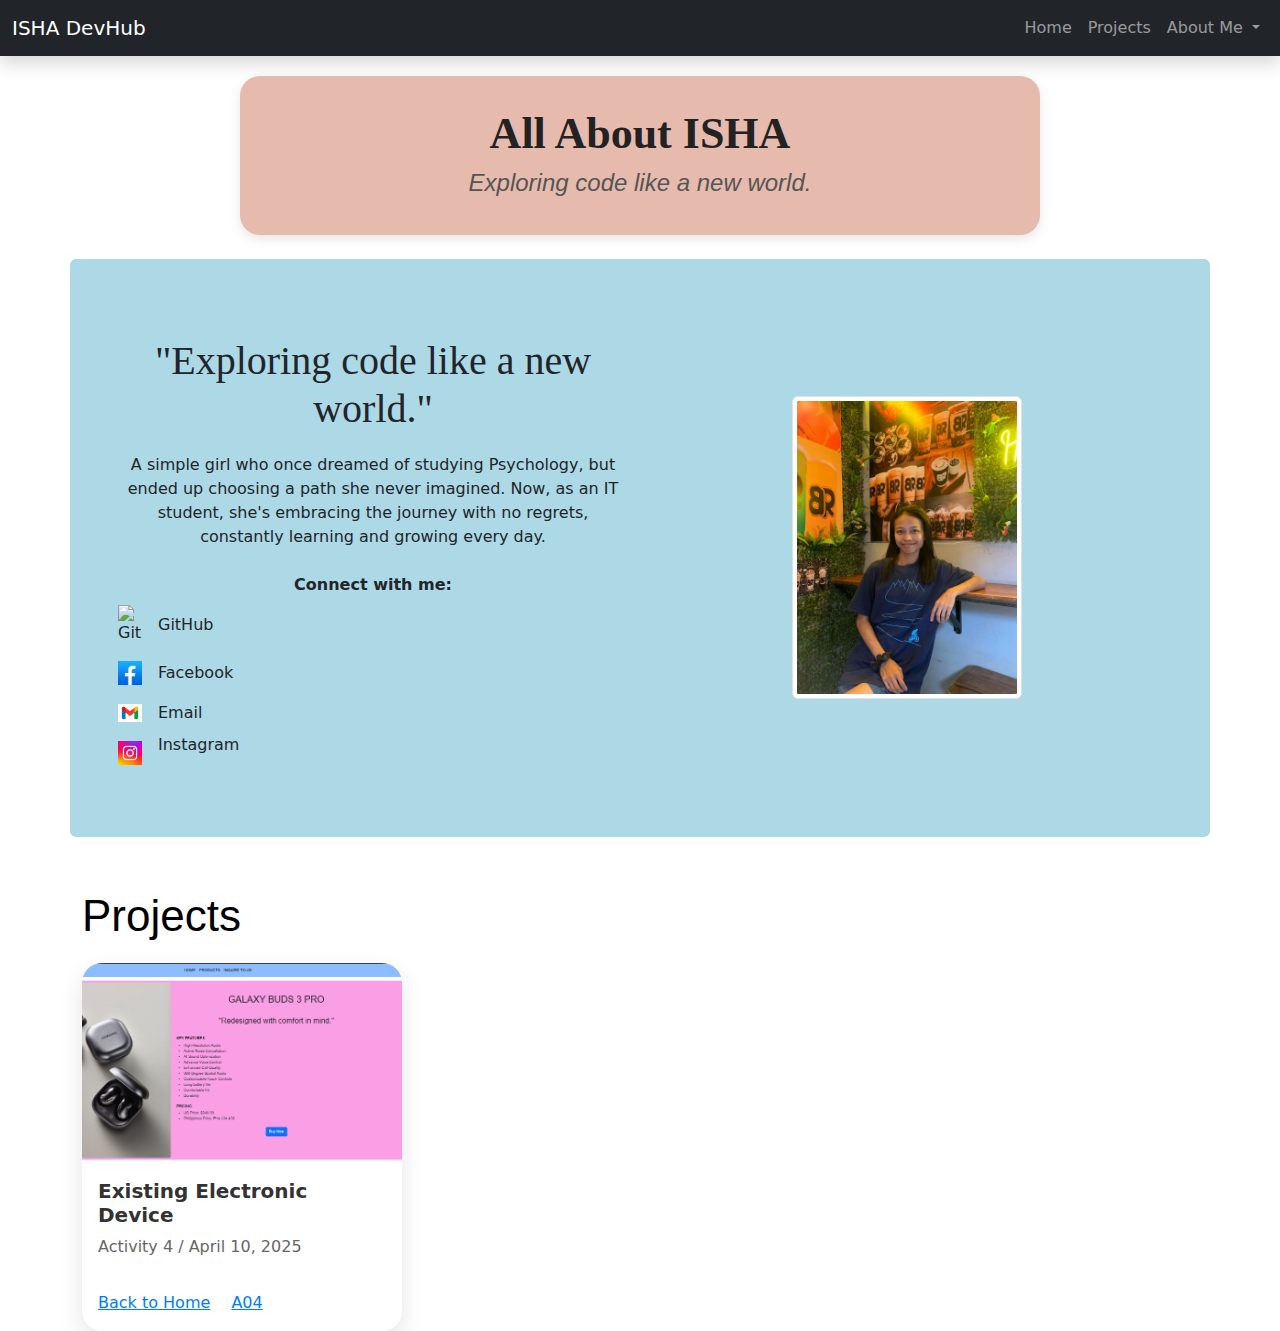
==== index.html @ 18e24ca1 "Update index.html" ====
<!DOCTYPE html>
<html lang="en">

<head>
    <meta charset="UTF-8">
    <meta name="viewport" content="width=device-width, initial-scale=1.0">
    <title>ISHA DevHub</title>
    <link rel="icon" href="logo.png" type="image/x-icon">
    <link href="https://cdn.jsdelivr.net/npm/bootstrap@5.3.3/dist/css/bootstrap.min.css" rel="stylesheet">

    <style>
        .title-section {
            max-width: 800px;
            margin: 20px auto;
            padding: 2rem;
            text-align: center;
            background-color: #E6BBAD;
            border-radius: 20px;
            box-shadow: 0 4px 12px rgba(0, 0, 0, 0.1);
        }

        .title-section h1 {
            font-size: 2.75rem;
            font-weight: bold;
            font-family: 'Georgia', serif;
            color: #222;
            margin-bottom: 0.5rem;
        }

        .title-section h2 {
            font-size: 1.5rem;
            font-weight: 400;
            color: #555;
            text-align: center;
            font-style: italic;
        }

        h2 {
            color: black;
            font-family: 'Segoe UI', Tahoma, Geneva, Verdana, sans-serif;
            font-size: 2.75rem;
            text-align: left;
            margin-top: 5px;
            margin-bottom: 5px;
        }

        .container {
            display: flex;
            justify-content: left;
            margin-top: 5px;
        }

        .card {
            border: none;
            border-radius: 20px;
            box-shadow: 0 10px 25px rgba(0, 0, 0, 0.1);
            transition: transform 0.3s ease, box-shadow 0.3s ease;
        }

        .card:hover {
            transform: translateY(-5px);
            box-shadow: 0 15px 30px rgba(0, 0, 0, 0.15);
        }

        .card-img-top {
            border-top-left-radius: 20px;
            border-top-right-radius: 20px;
            object-fit: cover;
            height: 200px;
        }

        .card-title {
            font-weight: 700;
            color: #333;
        }

        .card-text {
            color: #666;
        }

        .card-link {
            color: #007bff;
            font-weight: 500;
            transition: color 0.3s;
        }

        .card-link:hover {
            color: #0056b3;
            text-decoration: underline;
        }
    </style>
</head>

<body>
    <div class="container-fluid bg-body-tertiary shadow" style="margin: 0; padding: 0">
        <nav class="navbar navbar-expand-lg navbar-dark bg-dark">
            <div class="container-fluid">
                <a class="navbar-brand" href="#">ISHA DevHub</a>
                <button class="navbar-toggler" type="button" data-bs-toggle="collapse" data-bs-target="#navbarNav">
                    <span class="navbar-toggler-icon"></span>
                </button>
                <div class="collapse navbar-collapse" id="navbarNav">
                    <ul class="navbar-nav ms-auto">
                        <li class="nav-item"><a class="nav-link" href="#home">Home</a></li>
                        <li class="nav-item"><a class="nav-link" href="#projects">Projects</a></li>
                        <li class="nav-item dropdown">
                            <a class="nav-link dropdown-toggle" href="#" role="button" data-bs-toggle="dropdown">
                                About Me
                            </a>
                            <ul class="dropdown-menu">
                                <li><a class="dropdown-item" href="#about">Personal Information</a></li>
                                <li><a class="dropdown-item" href="#">Messages</a></li>
                                <li><a class="dropdown-item" href="#">Notification</a></li>
                                <li>
                                    <hr class="dropdown-divider">
                                </li>
                                <li><a class="dropdown-item" href="#">More</a></li>
                            </ul>
                        </li>
                    </ul>
                </div>
            </div>
        </nav>
    </div>

    <!-- Title Section -->
    <div class="title-section" id="home">
        <h1>All About ISHA</h1>
        <h2>Exploring code like a new world.</h2>
    </div>

    <!-- About Section -->
    <div id="about" class="container rounded mt-4 justify-content-center align-items-center text-center p-5"
        style="background-color: lightblue; min-height: 200px;">
        <div class="row w-60">
            <div class="col-12 col-md-6 mb-4">
                <h1 style="margin-top:30px; margin-bottom: 20px; font-family: cursive;">"Exploring code like a new
                    world."</h1>
                <p>A simple girl who once dreamed of studying Psychology, but ended up choosing
                    a path she never imagined. Now, as an IT student, she's embracing the journey
                    with no regrets, constantly learning and growing every day.</p>
                <div class="mt-4">
                    <p class="mb-2 fw-semibold">Connect with me:</p>
                    <div class="d-flex flex-column gap-3">
                        <a href="https://github.com/patriciafalible/patriciafalible.github.io" target="_blank"
                            class="text-decoration-none text-dark d-flex align-items-center">
                            <img src="https://cdn.jsdelivr.net/gh/devicons/devicon/icons/github/github-original.svg"
                                width="24" class="me-3" alt="GitHub">
                            GitHub
                        </a>
                        <a href="https://www.facebook.com/tricia.falible.1" target="_blank"
                            class="text-decoration-none text-dark d-flex align-items-center">
                            <img src="fb icon.jpg" width="24" class="me-3" alt="Facebook">
                            Facebook
                        </a>
                        <a href="mailto:faliblepatricia@gmail.com"
                            class="text-decoration-none text-dark d-flex align-items-center">
                            <img src="gmail icon.jpg" width="24" class="me-3" alt="Email">
                            Email
                        </a>

                    </div> </a>
                    <a href="https://www.instagram.com/fleurdeisha"
                        class="text-decoration-none text-dark d-flex align-items-center">
                        <img src="instagram icon.jpg" width="24" class="mt-3 me-3" alt="Instagram"> Instagram
                    </a>
                </div>
            </div>

            <div class="col-12 col-md-6 d-flex justify-content-center align-items-center">
                <img src="patricia.jpg" class="img-fluid img-thumbnail" alt="Isha" style="width: 230px;">
            </div>
        </div>
    </div>

    <!-- Another Section Outside the Container -->
    <div class="container" id="projects">
        <h2 class="text-align-left mt-5 mb-3 ">Projects</h2>
    </div>

    <div class="container">
        <div class="card" style="width: 20rem;">
            <img src="electronic device.png" class="card-img-top" alt="Device">
            <div class="card-body">
                <h5 class="card-title">Existing Electronic Device</h5>
                <p class="card-text">Activity 4 / April 10, 2025</p>
            </div>
            <ul class="list-group list-group-flush">
            </ul>
            <div class="card-body">
                <a href="#" class="card-link">Back to Home</a>
                <a href="A04/index.html" class="card-link">A04</a>
            </div>
        </div>
    </div>


    <script src="https://cdn.jsdelivr.net/npm/bootstrap@5.3.3/dist/js/bootstrap.bundle.min.js"></script>
</body>

</html>
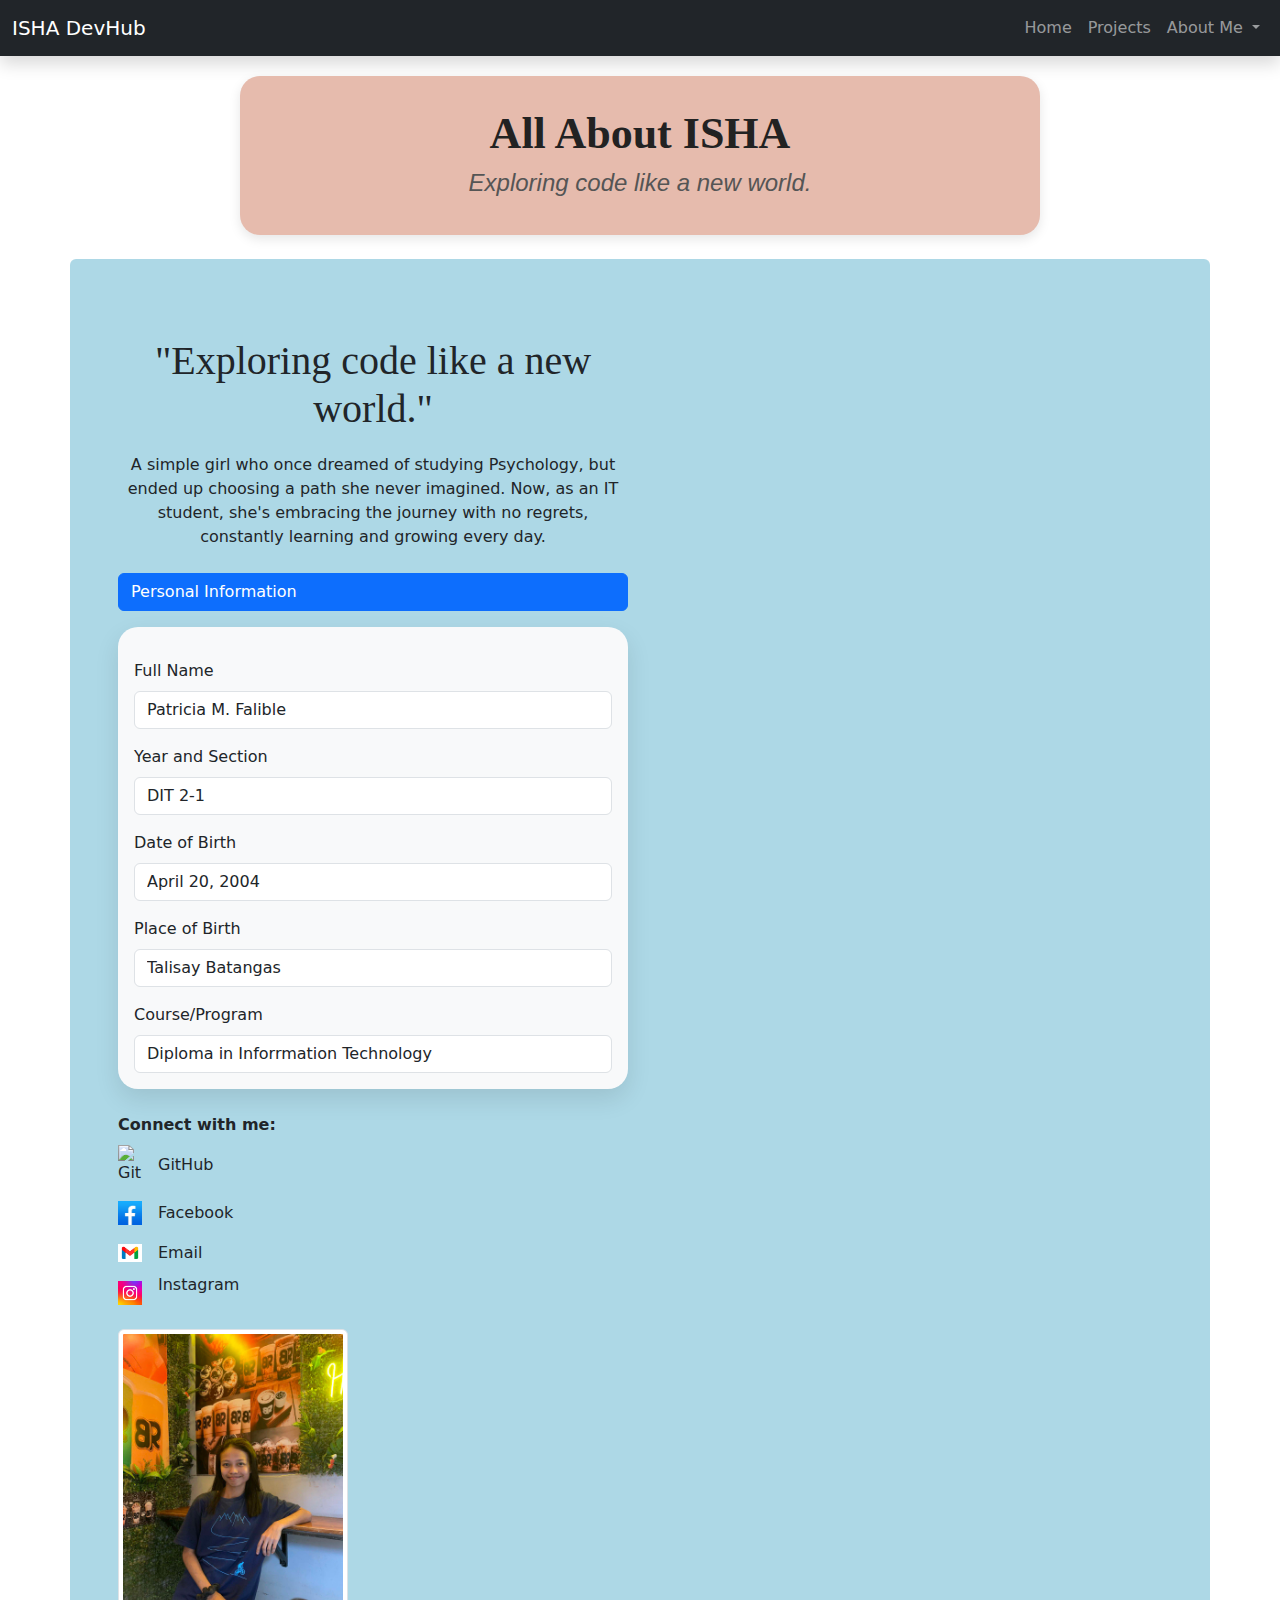
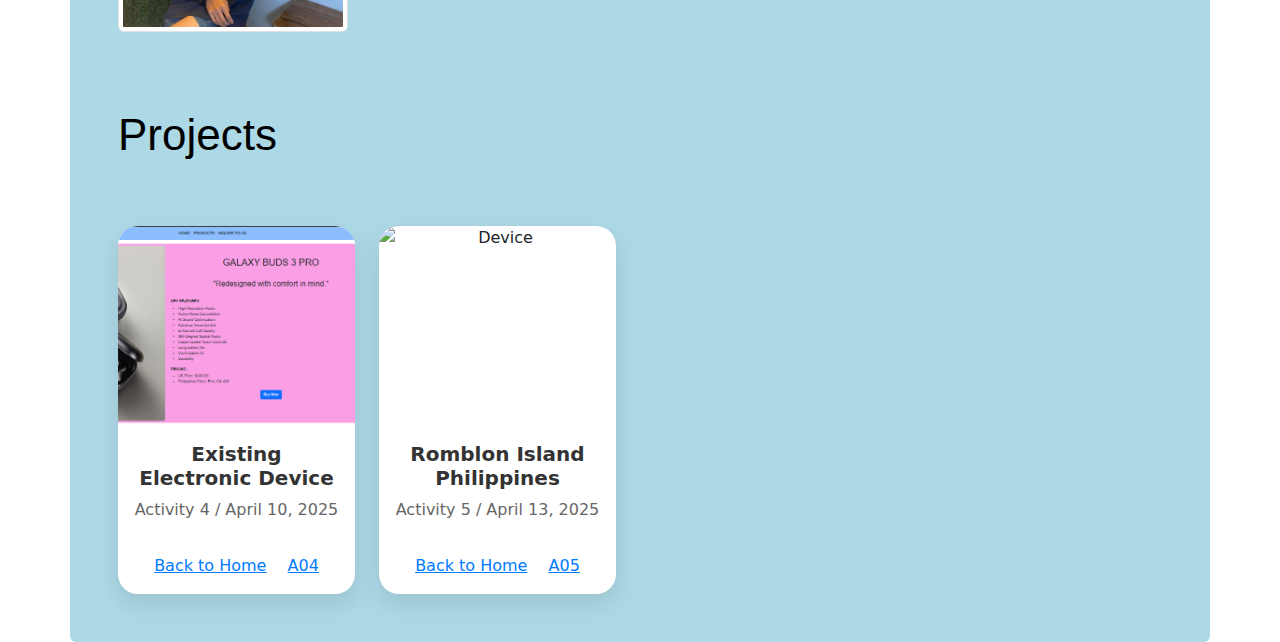
==== commit 28a7320f: "Update index.html" ====
--- a/index.html
+++ b/index.html
@@ -92,6 +92,7 @@
 </head>
 
 <body>
+
     <div class="container-fluid bg-body-tertiary shadow" style="margin: 0; padding: 0">
         <nav class="navbar navbar-expand-lg navbar-dark bg-dark">
             <div class="container-fluid">
@@ -109,12 +110,10 @@
                             </a>
                             <ul class="dropdown-menu">
                                 <li><a class="dropdown-item" href="#about">Personal Information</a></li>
-                                <li><a class="dropdown-item" href="#">Messages</a></li>
-                                <li><a class="dropdown-item" href="#">Notification</a></li>
                                 <li>
                                     <hr class="dropdown-divider">
                                 </li>
-                                <li><a class="dropdown-item" href="#">More</a></li>
+                                <li><a class="dropdown-item" href="#">More About ISHA</a></li>
                             </ul>
                         </li>
                     </ul>
@@ -139,63 +138,115 @@
                 <p>A simple girl who once dreamed of studying Psychology, but ended up choosing
                     a path she never imagined. Now, as an IT student, she's embracing the journey
                     with no regrets, constantly learning and growing every day.</p>
-                <div class="mt-4">
-                    <p class="mb-2 fw-semibold">Connect with me:</p>
-                    <div class="d-flex flex-column gap-3">
-                        <a href="https://github.com/patriciafalible/patriciafalible.github.io" target="_blank"
-                            class="text-decoration-none text-dark d-flex align-items-center">
-                            <img src="https://cdn.jsdelivr.net/gh/devicons/devicon/icons/github/github-original.svg"
-                                width="24" class="me-3" alt="GitHub">
-                            GitHub
-                        </a>
-                        <a href="https://www.facebook.com/tricia.falible.1" target="_blank"
-                            class="text-decoration-none text-dark d-flex align-items-center">
-                            <img src="fb icon.jpg" width="24" class="me-3" alt="Facebook">
-                            Facebook
-                        </a>
-                        <a href="mailto:faliblepatricia@gmail.com"
-                            class="text-decoration-none text-dark d-flex align-items-center">
-                            <img src="gmail icon.jpg" width="24" class="me-3" alt="Email">
-                            Email
-                        </a>
-
-                    </div> </a>
-                    <a href="https://www.instagram.com/fleurdeisha"
-                        class="text-decoration-none text-dark d-flex align-items-center">
-                        <img src="instagram icon.jpg" width="24" class="mt-3 me-3" alt="Instagram"> Instagram
-                    </a>
-                </div>
-            </div>
-
-            <div class="col-12 col-md-6 d-flex justify-content-center align-items-center">
-                <img src="patricia.jpg" class="img-fluid img-thumbnail" alt="Isha" style="width: 230px;">
-            </div>
-        </div>
-    </div>
-
-    <!-- Another Section Outside the Container -->
-    <div class="container" id="projects">
-        <h2 class="text-align-left mt-5 mb-3 ">Projects</h2>
-    </div>
-
-    <div class="container">
-        <div class="card" style="width: 20rem;">
-            <img src="electronic device.png" class="card-img-top" alt="Device">
-            <div class="card-body">
-                <h5 class="card-title">Existing Electronic Device</h5>
-                <p class="card-text">Activity 4 / April 10, 2025</p>
-            </div>
-            <ul class="list-group list-group-flush">
-            </ul>
-            <div class="card-body">
-                <a href="#" class="card-link">Back to Home</a>
-                <a href="A04/index.html" class="card-link">A04</a>
-            </div>
-        </div>
-    </div>
-
-
-    <script src="https://cdn.jsdelivr.net/npm/bootstrap@5.3.3/dist/js/bootstrap.bundle.min.js"></script>
+
+                <!-- Personal Info Dropdown Inserted Here -->
+                <div class="mt-4 text-start">
+                    <button class="btn btn-primary w-100 text-start" type="button" data-bs-toggle="collapse"
+                        data-bs-target="#personalInfo">
+                        Personal Information
+                    </button>
+                    <div class="collapse show mt-3 mb-4" id="personalInfo">
+                        <div class="card card-body bg-light">
+                            <div class="mt-3">
+                                <label class="form-label">Full Name</label>
+                                <input type="text" class="form-control" value="Patricia M. Falible" readonly>
+                            </div>
+                            <div class="mt-3">
+                                <label class="form-label">Year and Section</label>
+                                <input type="email" class="form-control" value="DIT 2-1" readonly>
+                            </div>
+                            <div class="mt-3">
+                                <label class="form-label">Date of Birth</label>
+                                <input type="tel" class="form-control" value="April 20, 2004" readonly>
+                                <div class="mt-3">
+                                    <label class="form-label">Place of Birth</label>
+                                    <input type="tel" class="form-control" value="Talisay Batangas" readonly>
+                                    <div class="mt-3">
+                                        <label class="form-label">Course/Program</label>
+                                        <input type="tel" class="form-control"
+                                            value="Diploma in Inforrmation Technology" readonly>
+
+                                    </div>
+                                </div>
+                            </div>
+                        </div>
+                        <!-- End of Personal Info Dropdown -->
+
+                        <div class="mt-4">
+                            <p class="mb-2 fw-semibold">Connect with me:</p>
+                            <div class="d-flex flex-column gap-3">
+                                <a href="https://github.com/patriciafalible/patriciafalible.github.io" target="_blank"
+                                    class="text-decoration-none text-dark d-flex align-items-center">
+                                    <img src="https://cdn.jsdelivr.net/gh/devicons/devicon/icons/github/github-original.svg"
+                                        width="24" class="me-3" alt="GitHub">
+                                    GitHub
+                                </a>
+                                <a href="https://www.facebook.com/tricia.falible.1" target="_blank"
+                                    class="text-decoration-none text-dark d-flex align-items-center">
+                                    <img src="fb icon.jpg" width="24" class="me-3" alt="Facebook">
+                                    Facebook
+                                </a>
+                                <a href="mailto:faliblepatricia@gmail.com"
+                                    class="text-decoration-none text-dark d-flex align-items-center">
+                                    <img src="gmail icon.jpg" width="24" class="me-3" alt="Email">
+                                    Email
+                                </a>
+                            </div>
+                            <a href="https://www.instagram.com/fleurdeisha"
+                                class="text-decoration-none text-dark d-flex align-items-center">
+                                <img src="instagram icon.jpg" width="24" class="mt-3 me-3" alt="Instagram">
+                                Instagram
+                            </a>
+                        </div>
+                    </div>
+
+                    <div class="col-12 col-md-6 mt-4 justify-content-center align-items-center">
+                        <img src="patricia.jpg" class="img-fluid img-thumbnail" alt="Isha" style="width: 230px;">
+                    </div>
+                </div>
+            </div>
+
+
+            <!-- Another Section Outside the Container -->
+            <div class="container" id="projects">
+                <h2 class="text-align-left mt-5 mb-3 ">Projects</h2>
+            </div>
+
+            <div class="row row-cols-1 row-cols-md-2 row-cols-lg-4 g-4">
+                <!-- First Card -->
+                <div class="col">
+                    <div class="card">
+                        <img src="electronic device.png" class="card-img-top" alt="Device">
+                        <div class="card-body">
+                            <h5 class="card-title">Existing Electronic Device</h5>
+                            <p class="card-text">Activity 4 / April 10, 2025</p>
+                        </div>
+                        <div class="card-body">
+                            <a href="#" class="card-link">Back to Home</a>
+                            <a href="../A04/index.html" class="card-link">A04</a>
+                        </div>
+                    </div>
+                </div>
+
+                <!-- Second Card -->
+                <div class="col">
+                    <div class="card">
+                        <img src="romblonprovince.png" class="card-img-top" alt="Device">
+                        <div class="card-body">
+                            <h5 class="card-title">Romblon Island Philippines</h5>
+                            <p class="card-text">Activity 5 / April 13, 2025</p>
+                        </div>
+                        <div class="card-body">
+                            <a href="#" class="card-link">Back to Home</a>
+                            <a href="../A05/" class="card-link">A05</a>
+                        </div>
+                    </div>
+                </div>
+
+
+            </div>
+
+            <script src="https://cdn.jsdelivr.net/npm/bootstrap@5.3.3/dist/js/bootstrap.bundle.min.js"></script>
 </body>
 
 </html>
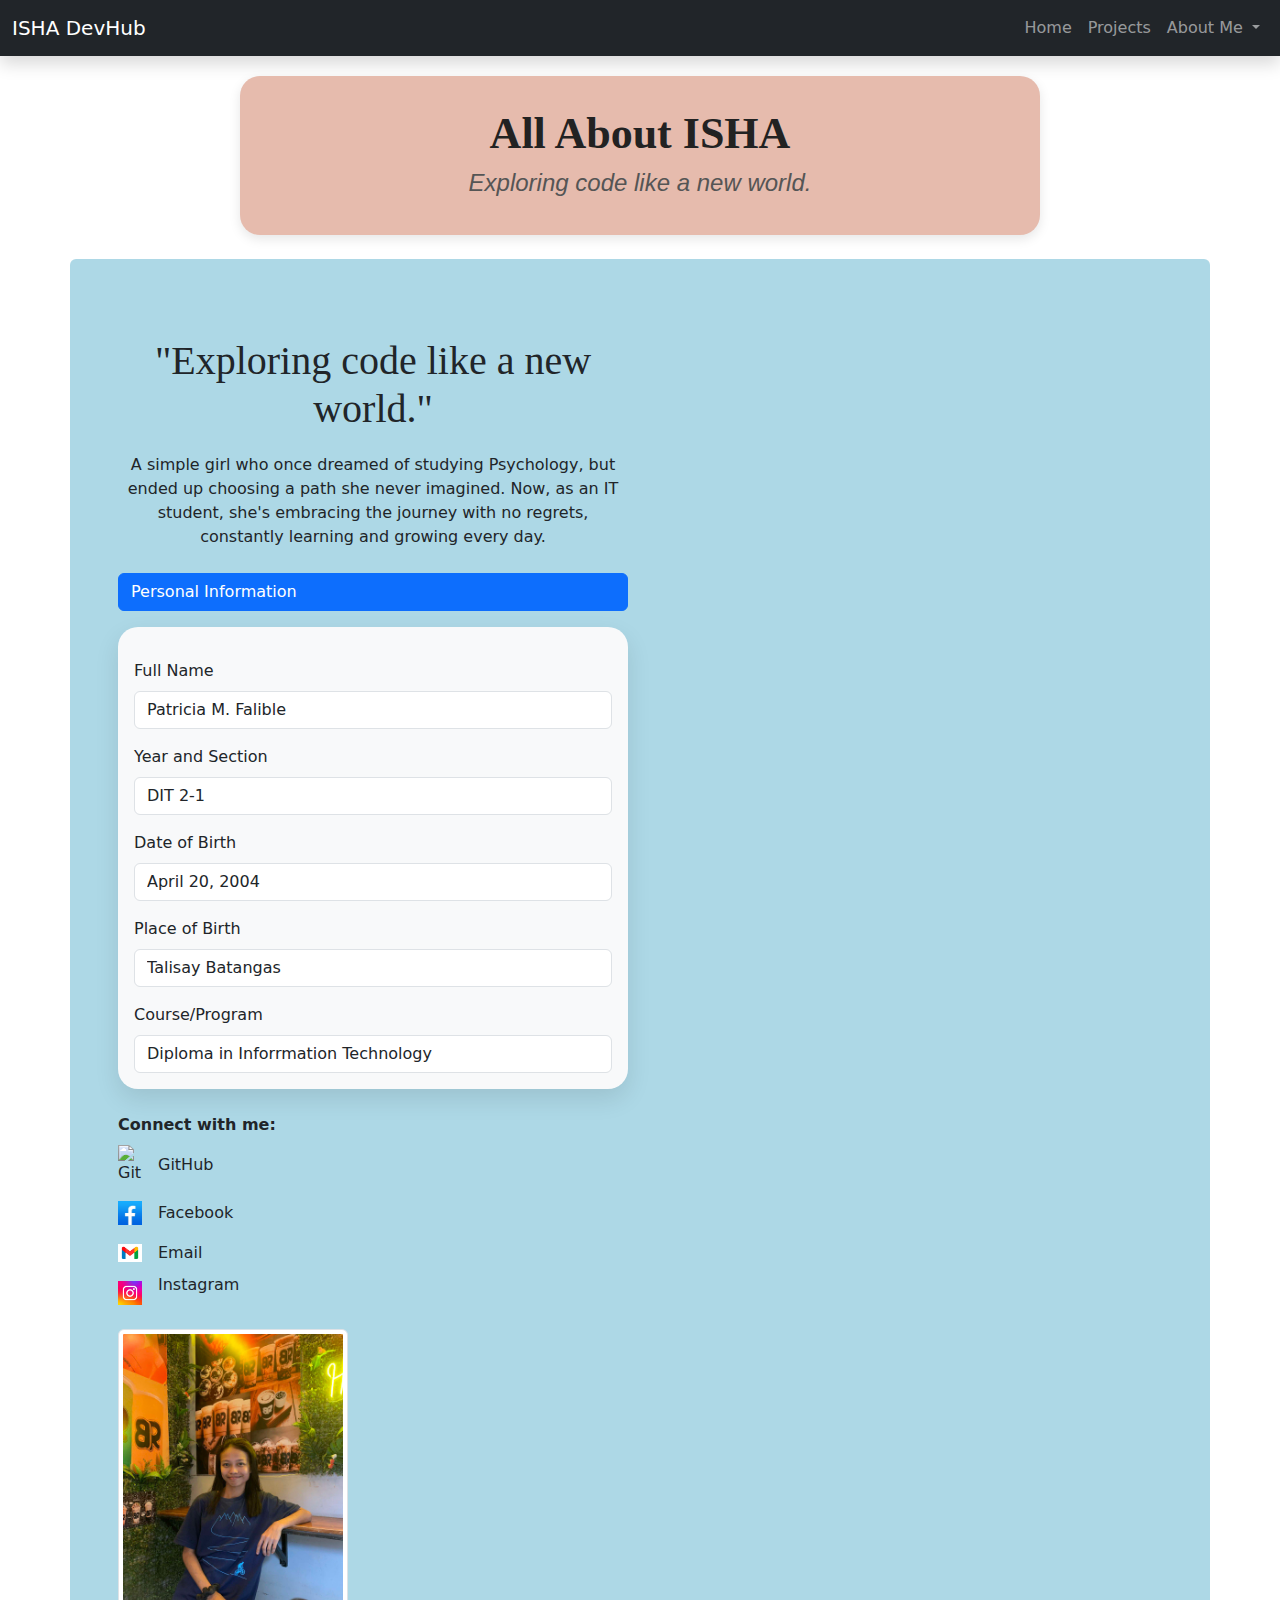
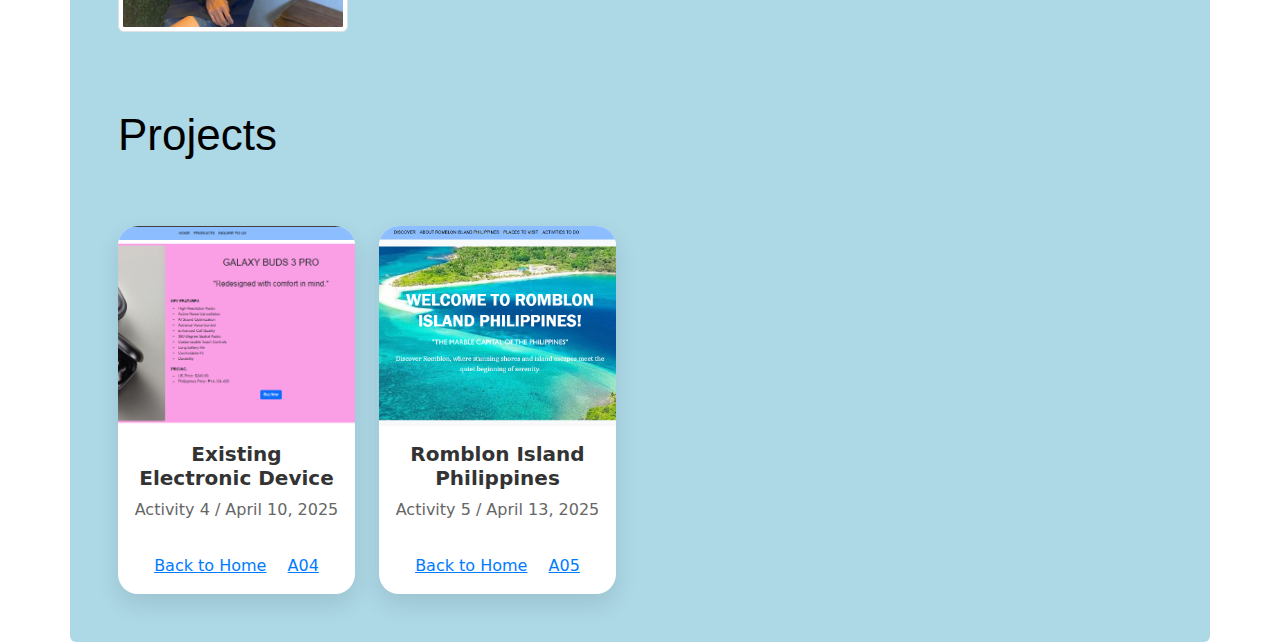
==== commit 51afa19c: "Update index.html" ====
--- a/index.html
+++ b/index.html
@@ -238,7 +238,7 @@
                         </div>
                         <div class="card-body">
                             <a href="#" class="card-link">Back to Home</a>
-                            <a href="../A05/" class="card-link">A05</a>
+                            <a href="../A05/index.html" class="card-link">A05</a>
                         </div>
                     </div>
                 </div>
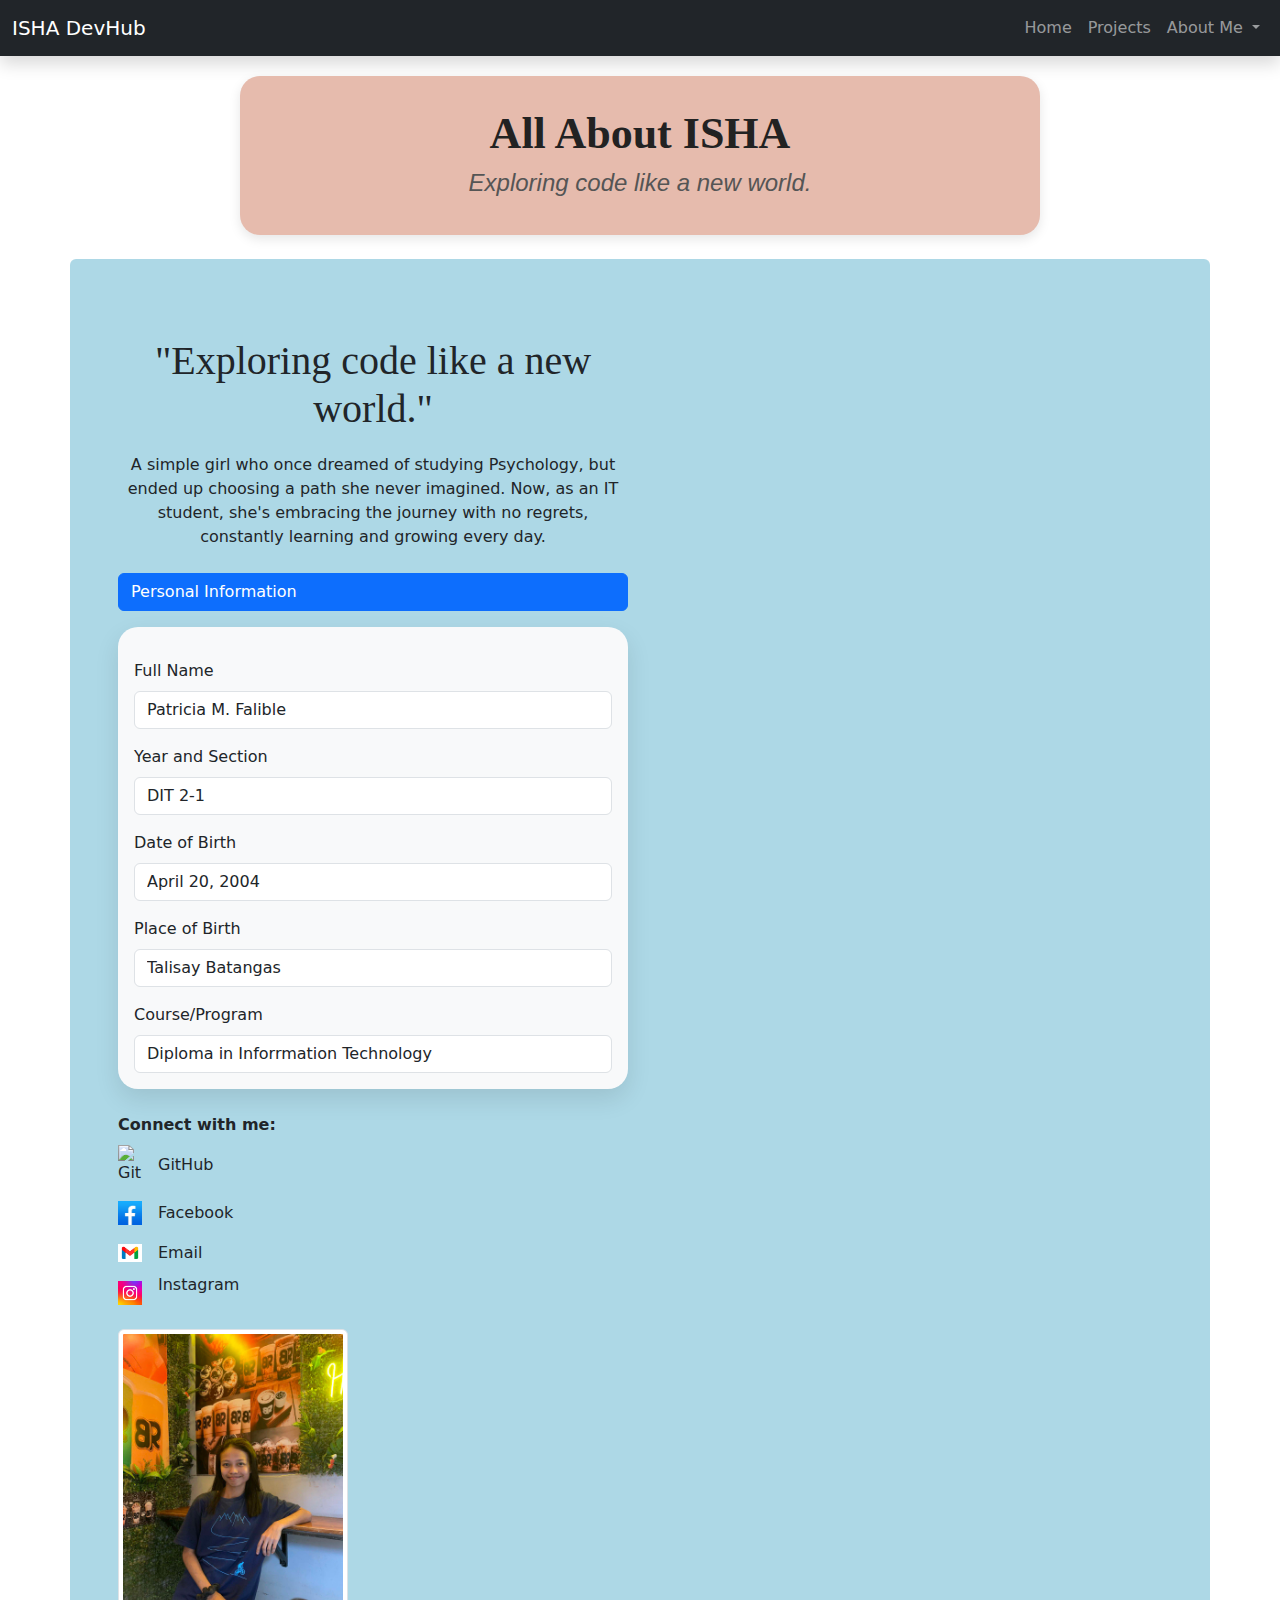
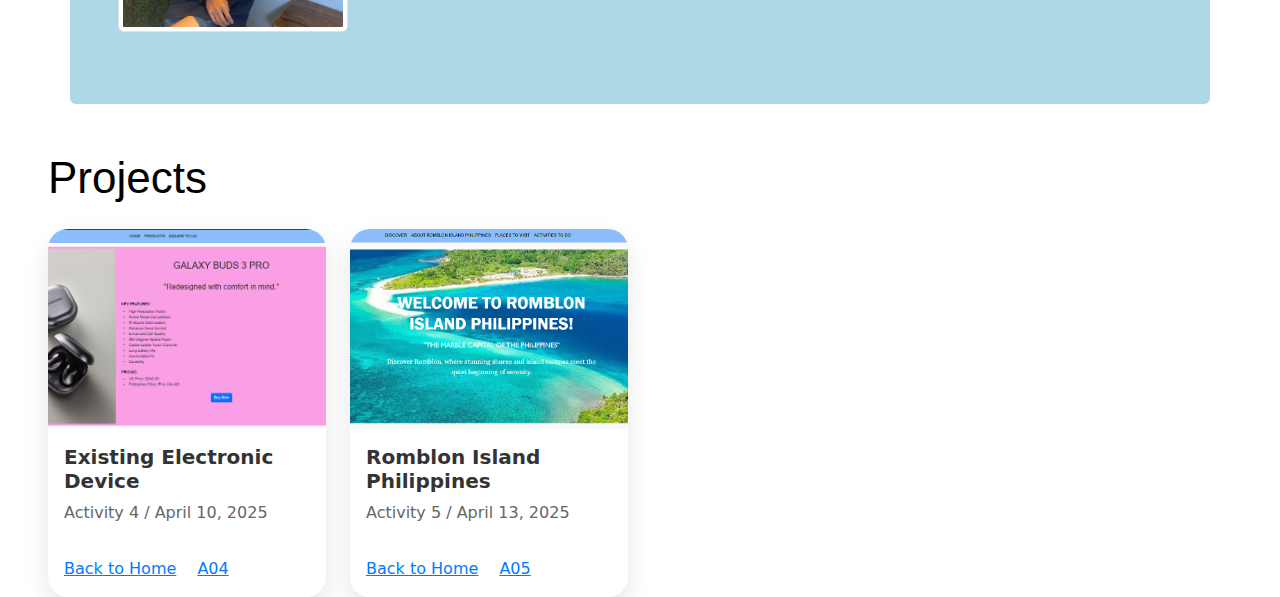
==== commit 2089b601: "Update index.html" ====
--- a/index.html
+++ b/index.html
@@ -205,48 +205,54 @@
                     </div>
                 </div>
             </div>
-
-
-            <!-- Another Section Outside the Container -->
-            <div class="container" id="projects">
-                <h2 class="text-align-left mt-5 mb-3 ">Projects</h2>
-            </div>
-
-            <div class="row row-cols-1 row-cols-md-2 row-cols-lg-4 g-4">
-                <!-- First Card -->
-                <div class="col">
-                    <div class="card">
-                        <img src="electronic device.png" class="card-img-top" alt="Device">
-                        <div class="card-body">
-                            <h5 class="card-title">Existing Electronic Device</h5>
-                            <p class="card-text">Activity 4 / April 10, 2025</p>
-                        </div>
-                        <div class="card-body">
-                            <a href="#" class="card-link">Back to Home</a>
-                            <a href="../A04/index.html" class="card-link">A04</a>
-                        </div>
-                    </div>
-                </div>
-
-                <!-- Second Card -->
-                <div class="col">
-                    <div class="card">
-                        <img src="romblonprovince.png" class="card-img-top" alt="Device">
-                        <div class="card-body">
-                            <h5 class="card-title">Romblon Island Philippines</h5>
-                            <p class="card-text">Activity 5 / April 13, 2025</p>
-                        </div>
-                        <div class="card-body">
-                            <a href="#" class="card-link">Back to Home</a>
-                            <a href="../A05/index.html" class="card-link">A05</a>
-                        </div>
-                    </div>
-                </div>
-
-
-            </div>
-
-            <script src="https://cdn.jsdelivr.net/npm/bootstrap@5.3.3/dist/js/bootstrap.bundle.min.js"></script>
+            <!-- Closing the About Section First -->
+        </div>
+    </div>
+
+    <!-- Projects Section -->
+    <div id="projects" class="mt-5 px-3 px-md-5">
+        <h2 class="mb-4">Projects</h2>
+        <div class="row row-cols-1 row-cols-md-2 row-cols-lg-4 g-4">
+            <!-- First Card -->
+            <div class="col">
+                <div class="card h-100">
+                    <img src="electronic device.png" class="card-img-top" alt="Device">
+                    <div class="card-body">
+                        <h5 class="card-title">Existing Electronic Device</h5>
+                        <p class="card-text">Activity 4 / April 10, 2025</p>
+                    </div>
+                    <div class="card-body">
+                        <a href="#" class="card-link">Back to Home</a>
+                        <a href="../A04/index.html" class="card-link">A04</a>
+                    </div>
+                </div>
+            </div>
+
+            <!-- Second Card -->
+            <div class="col">
+                <div class="card h-100">
+                    <img src="romblonprovince.png" class="card-img-top" alt="Romblon">
+                    <div class="card-body">
+                        <h5 class="card-title">Romblon Island Philippines</h5>
+                        <p class="card-text">Activity 5 / April 13, 2025</p>
+                    </div>
+                    <div class="card-body">
+                        <a href="#" class="card-link">Back to Home</a>
+                        <a href="../A05/" class="card-link">A05</a>
+                    </div>
+                </div>
+            </div>
+        </div>
+    </div>
+
+
+    <script src="https://cdn.jsdelivr.net/npm/bootstrap@5.3.3/dist/js/bootstrap.bundle.min.js"></script>
 </body>
 
 </html>
+
+
+<script src="https://cdn.jsdelivr.net/npm/bootstrap@5.3.3/dist/js/bootstrap.bundle.min.js"></script>
+</body>
+
+</html>
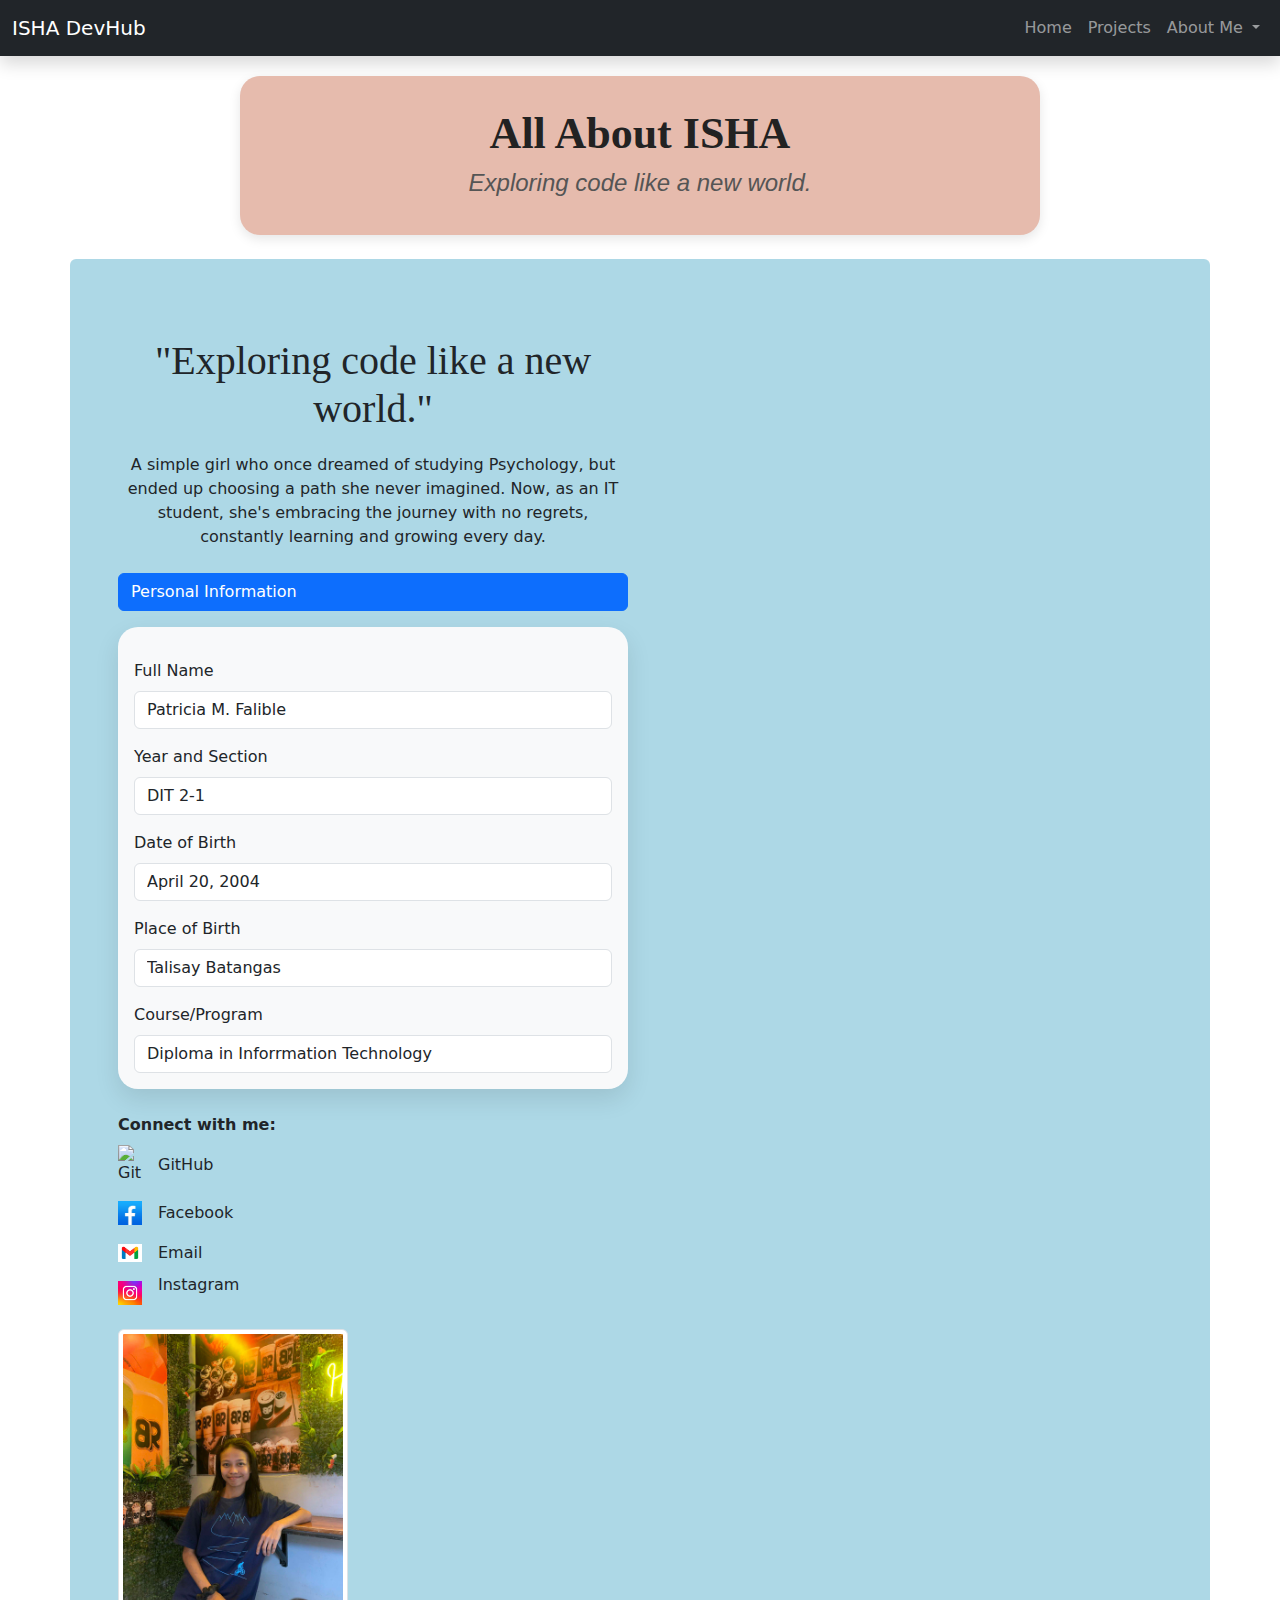
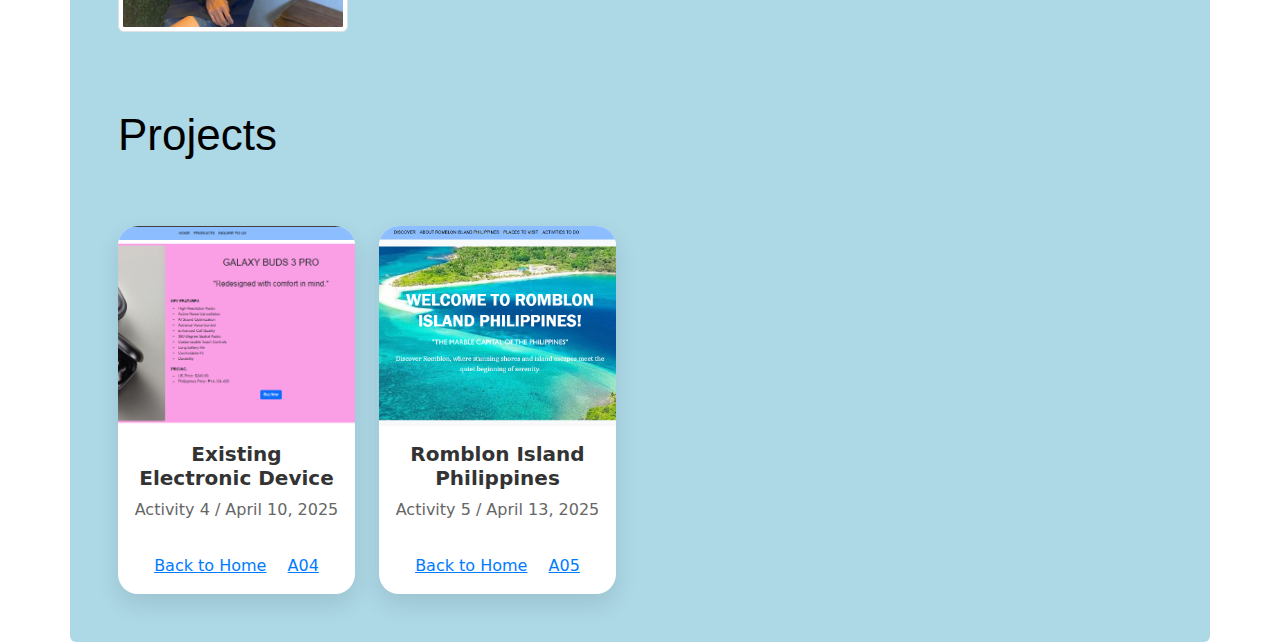
==== commit 3e271264: "Update index.html" ====
--- a/index.html
+++ b/index.html
@@ -205,54 +205,48 @@
                     </div>
                 </div>
             </div>
-            <!-- Closing the About Section First -->
-        </div>
-    </div>
-
-    <!-- Projects Section -->
-    <div id="projects" class="mt-5 px-3 px-md-5">
-        <h2 class="mb-4">Projects</h2>
-        <div class="row row-cols-1 row-cols-md-2 row-cols-lg-4 g-4">
-            <!-- First Card -->
-            <div class="col">
-                <div class="card h-100">
-                    <img src="electronic device.png" class="card-img-top" alt="Device">
-                    <div class="card-body">
-                        <h5 class="card-title">Existing Electronic Device</h5>
-                        <p class="card-text">Activity 4 / April 10, 2025</p>
-                    </div>
-                    <div class="card-body">
-                        <a href="#" class="card-link">Back to Home</a>
-                        <a href="../A04/index.html" class="card-link">A04</a>
-                    </div>
-                </div>
-            </div>
-
-            <!-- Second Card -->
-            <div class="col">
-                <div class="card h-100">
-                    <img src="romblonprovince.png" class="card-img-top" alt="Romblon">
-                    <div class="card-body">
-                        <h5 class="card-title">Romblon Island Philippines</h5>
-                        <p class="card-text">Activity 5 / April 13, 2025</p>
-                    </div>
-                    <div class="card-body">
-                        <a href="#" class="card-link">Back to Home</a>
-                        <a href="../A05/" class="card-link">A05</a>
-                    </div>
-                </div>
-            </div>
-        </div>
-    </div>
-
-
-    <script src="https://cdn.jsdelivr.net/npm/bootstrap@5.3.3/dist/js/bootstrap.bundle.min.js"></script>
+
+
+            <!-- Another Section Outside the Container -->
+            <div class="container" id="projects">
+                <h2 class="text-align-left mt-5 mb-3 ">Projects</h2>
+            </div>
+
+            <div class="row row-cols-1 row-cols-md-2 row-cols-lg-4 g-4">
+                <!-- First Card -->
+                <div class="col">
+                    <div class="card">
+                        <img src="electronic device.png" class="card-img-top" alt="Device">
+                        <div class="card-body">
+                            <h5 class="card-title">Existing Electronic Device</h5>
+                            <p class="card-text">Activity 4 / April 10, 2025</p>
+                        </div>
+                        <div class="card-body">
+                            <a href="#" class="card-link">Back to Home</a>
+                            <a href="../A04/index.html" class="card-link">A04</a>
+                        </div>
+                    </div>
+                </div>
+
+                <!-- Second Card -->
+                <div class="col">
+                    <div class="card">
+                        <img src="romblonprovince.png" class="card-img-top" alt="Device">
+                        <div class="card-body">
+                            <h5 class="card-title">Romblon Island Philippines</h5>
+                            <p class="card-text">Activity 5 / April 13, 2025</p>
+                        </div>
+                        <div class="card-body">
+                            <a href="#" class="card-link">Back to Home</a>
+                            <a href="../A05/index.html" class="card-link">A05</a>
+                        </div>
+                    </div>
+                </div>
+
+
+            </div>
+
+            <script src="https://cdn.jsdelivr.net/npm/bootstrap@5.3.3/dist/js/bootstrap.bundle.min.js"></script>
 </body>
 
 </html>
-
-
-<script src="https://cdn.jsdelivr.net/npm/bootstrap@5.3.3/dist/js/bootstrap.bundle.min.js"></script>
-</body>
-
-</html>
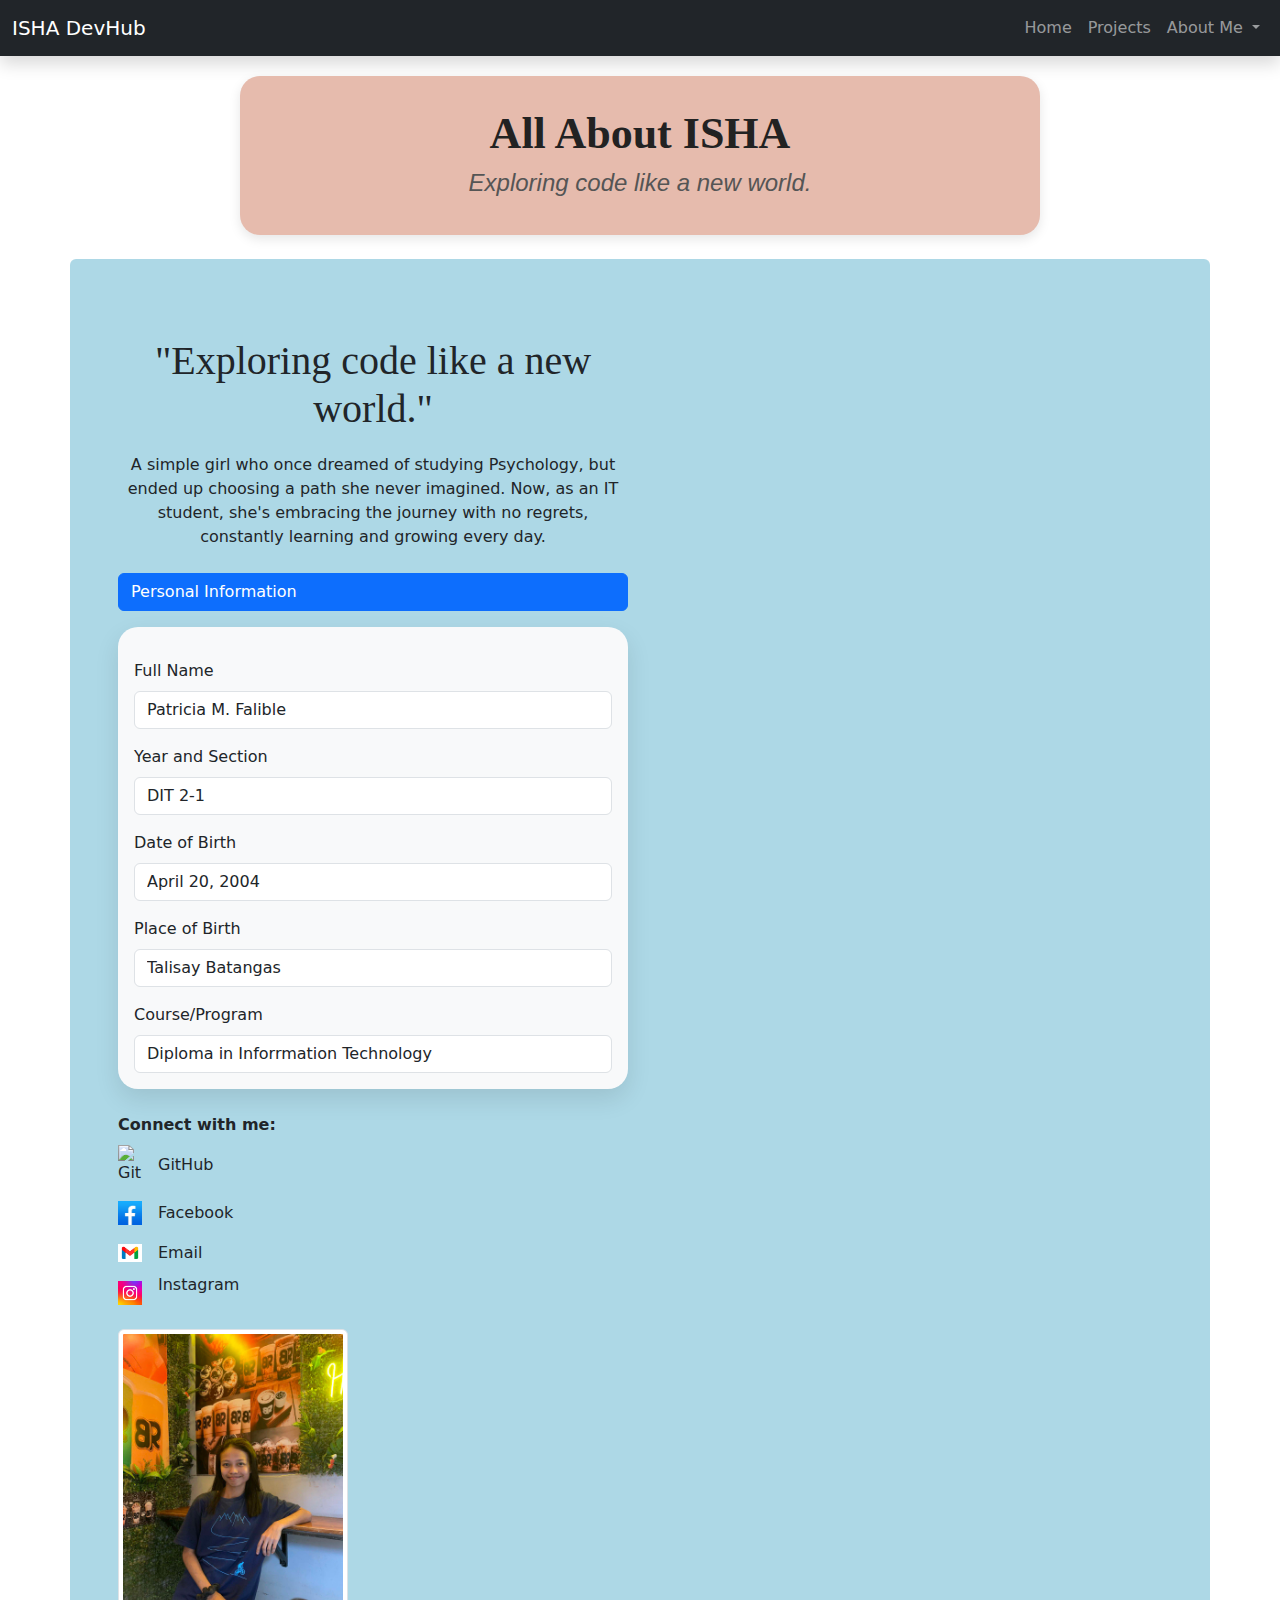
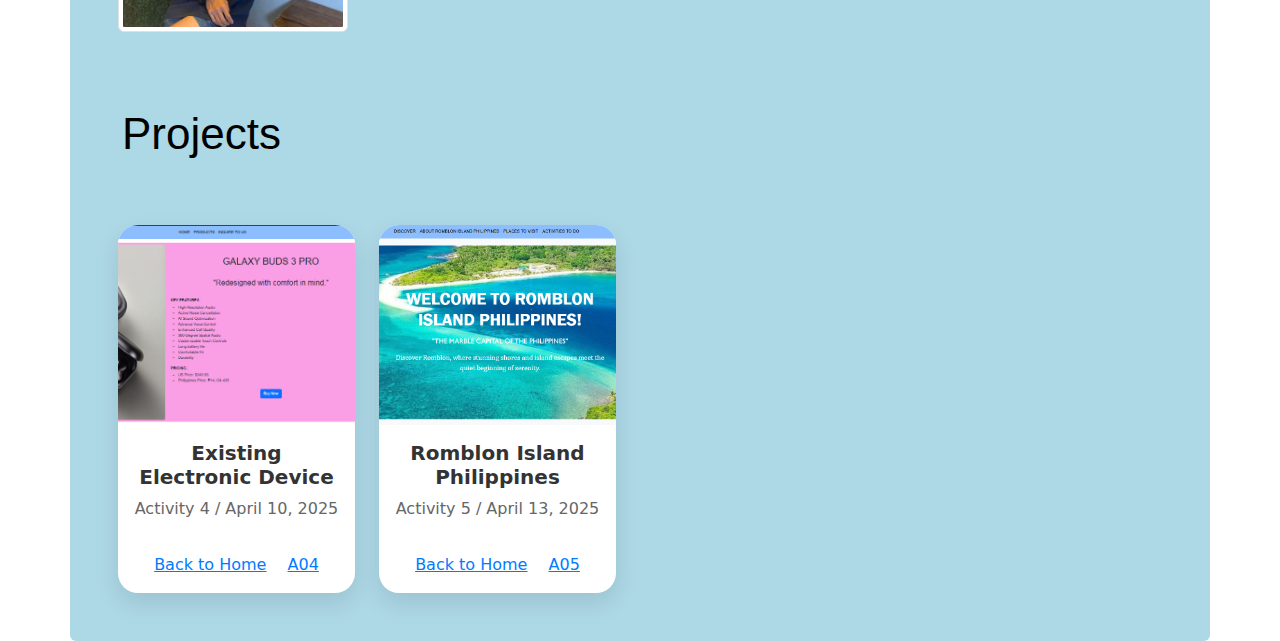
==== commit 8a6c39d6: "Update index.html" ====
--- a/index.html
+++ b/index.html
@@ -47,8 +47,18 @@
         .container {
             display: flex;
             justify-content: left;
-            margin-top: 5px;
-        }
+            margin-top: 4px;
+            padding-left: 1rem;
+            padding-right: 1rem;
+        }
+
+        @media (min-width: 768px) {
+            .small-side-padding {
+                padding-left: 2rem;
+                padding-right: 2rem;
+            }
+        }
+
 
         .card {
             border: none;
